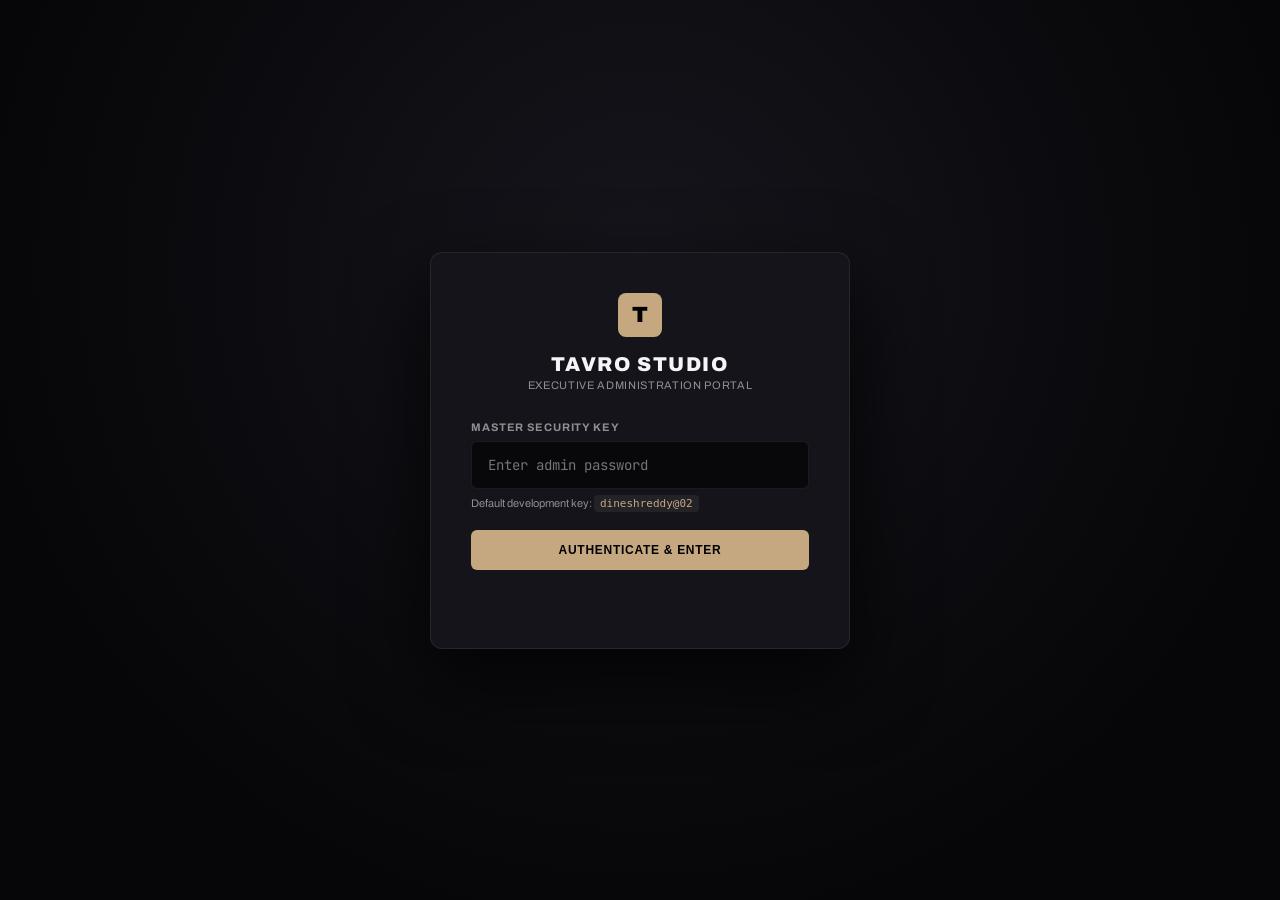
==== admin.html @ dbeb5ce6 "feat: transform Freefall into TAVRO STUDIO official agency website, admin platform, and Hostinger de" ====
<!doctype html>
<html lang="en">

<head>
  <meta charset="utf-8">
  <meta name="viewport" content="width=device-width, initial-scale=1">
  <title>TAVRO STUDIO — Admin Control Portal</title>
  <link rel="icon" type="image/svg+xml"
    href="data:image/svg+xml,<svg xmlns='http://www.w3.org/2000/svg' viewBox='0 0 32 32'><rect width='32' height='32' rx='6' fill='%23060608'/><path d='M8 9h16v3.5h-6.2v11h-3.6v-11H8V9z' fill='%23c5a880'/></svg>">
  <link rel="preconnect" href="https://fonts.googleapis.com">
  <link rel="preconnect" href="https://fonts.gstatic.com" crossorigin>
  <link
    href="https://fonts.googleapis.com/css2?family=Archivo:wght@400;600;700;850&family=JetBrains+Mono:wght@400;500;600&display=swap"
    rel="stylesheet">
  <link rel="stylesheet" href="css/admin.css">
</head>

<body>

  <!-- Authentication Screen -->
  <div class="auth-wrapper" id="authWrapper">
    <div class="auth-card">
      <div class="auth-header">
        <div class="brand-monogram">T</div>
        <h1 class="brand-title">TAVRO STUDIO</h1>
        <span class="brand-sub">Executive Administration Portal</span>
      </div>

      <form class="auth-form" id="loginForm">
        <div class="field-group">
          <label for="adminPassword">Master Security Key</label>
          <input type="password" id="adminPassword" placeholder="Enter admin password" required
            autocomplete="current-password">
          <span class="auth-hint">Default development key: <code>dineshreddy@02</code></span>
        </div>
        <button type="submit" class="btn-primary" id="loginBtn">Authenticate &amp; Enter</button>
        <div class="auth-error" id="authError" role="alert"></div>
      </form>
    </div>
  </div>

  <!-- Main Admin Dashboard -->
  <div class="dashboard-wrapper" id="dashboardWrapper" style="display: none;">
    <!-- Sidebar -->
    <aside class="sidebar">
      <div class="sidebar-brand">
        <span class="logo">TAVRO STUDIO<sup>®</sup></span>
        <span class="tag">CONTROL PORTAL</span>
      </div>

      <nav class="sidebar-nav">
        <button class="nav-item active" data-tab="inquiries">
          <span class="icon">📨</span>
          <span>Client Inquiries</span>
          <span class="badge" id="inquiriesCount">0</span>
        </button>
        <button class="nav-item" data-tab="projects">
          <span class="icon">💼</span>
          <span>Project Portfolio</span>
          <span class="badge" id="projectsCount">0</span>
        </button>
        <button class="nav-item" data-tab="services">
          <span class="icon">⚙️</span>
          <span>Agency Capabilities</span>
        </button>
        <button class="nav-item" data-tab="deployment">
          <span class="icon">🚀</span>
          <span>Hostinger Deployment</span>
        </button>
      </nav>

      <div class="sidebar-footer">
        <a href="/" target="_blank" class="btn-site-link">View Public Website ↗</a>
        <button class="btn-logout" id="logoutBtn">Log Out</button>
      </div>
    </aside>

    <!-- Main Content Area -->
    <main class="main-content">

      <!-- Topbar -->
      <header class="topbar">
        <div class="topbar-title">
          <h2 id="currentTabTitle">Client Inquiries</h2>
          <span class="topbar-sub">Manage inbound business leads and project requests</span>
        </div>
        <div class="topbar-status">
          <span class="pulse-indicator"></span>
          <span class="status-text">Production Server Connected</span>
        </div>
      </header>

      <div class="content-body">

        <!-- ================= INQUIRIES TAB ================= -->
        <section class="tab-pane active" id="tab-inquiries">
          <div class="pane-header">
            <h3>Inbound Project Requests</h3>
            <p>Real-time inquiries submitted directly via the website contact form.</p>
          </div>

          <div class="table-responsive">
            <table class="data-table" id="inquiriesTable">
              <thead>
                <tr>
                  <th>Date / Time</th>
                  <th>Client Name</th>
                  <th>Business / Brand</th>
                  <th>Contact</th>
                  <th>Project Type</th>
                  <th>Pricing / Scope</th>
                  <th>Scope Summary</th>
                  <th>Actions</th>
                </tr>
              </thead>
              <tbody id="inquiriesTableBody">
                <tr>
                  <td colspan="8" class="text-center empty-state">No inquiries registered yet. Submissions from the
                    contact form will appear here.</td>
                </tr>
              </tbody>
            </table>
          </div>
        </section>

        <!-- ================= PROJECTS TAB ================= -->
        <section class="tab-pane" id="tab-projects">
          <div class="pane-header flex-between">
            <div>
              <h3>Portfolio Showcase Management</h3>
              <p>Update live client URLs, manage categories, and add new flagship cases.</p>
            </div>
            <button class="btn-primary btn-sm" id="btnOpenNewProject">＋ Add New Project</button>
          </div>

          <div class="projects-grid" id="projectsList">
            <!-- Dynamically populated -->
          </div>

          <!-- Add / Edit Project Modal -->
          <div class="admin-modal" id="projectModal" style="display: none;">
            <div class="modal-box">
              <div class="modal-box-header">
                <h4 id="projectModalTitle">Add Project</h4>
                <button class="modal-close-x" id="btnCloseProjectModal">×</button>
              </div>
              <form id="projectForm" class="modal-form">
                <input type="hidden" id="projId">
                <div class="form-row">
                  <div class="field">
                    <label for="projName">Client / Project Name</label>
                    <input type="text" id="projName" required placeholder="e.g. Dazzlinglooks">
                  </div>
                  <div class="field">
                    <label for="projCategory">Category</label>
                    <input type="text" id="projCategory" required placeholder="e.g. Beauty E-commerce">
                  </div>
                </div>

                <div class="form-row">
                  <div class="field">
                    <label for="projLiveUrl">Live Website URL</label>
                    <input type="url" id="projLiveUrl" placeholder="https://www.dazzlinglooks.in/">
                  </div>
                  <div class="field">
                    <label for="projStatus">Project Status</label>
                    <select id="projStatus">
                      <option value="Live">Live</option>
                      <option value="Pending Client Launch">Pending Client Launch</option>
                      <option value="Under Development">Under Development</option>
                    </select>
                  </div>
                </div>

                <div class="field">
                  <label for="projTagline">Tagline</label>
                  <input type="text" id="projTagline" placeholder="e.g. High-Conversion Luxury Beauty Flagship">
                </div>

                <div class="field">
                  <label for="projDesc">Description</label>
                  <textarea id="projDesc" rows="3" required
                    placeholder="Brief description of the platform..."></textarea>
                </div>

                <div class="field">
                  <label for="projTech">Technologies (comma separated)</label>
                  <input type="text" id="projTech" placeholder="Shopify Plus, Next.js, Tailwind CSS, WebGL">
                </div>

                <div class="modal-actions">
                  <button type="button" class="btn-ghost" id="btnCancelProject">Cancel</button>
                  <button type="submit" class="btn-primary">Save Project</button>
                </div>
              </form>
            </div>
          </div>
        </section>

        <!-- ================= SERVICES TAB ================= -->
        <section class="tab-pane" id="tab-services">
          <div class="pane-header">
            <h3>Agency Service Offerings</h3>
            <p>8 core capabilities delivered to enterprise and growing brand clients.</p>
          </div>

          <div class="services-admin-grid" id="servicesList">
            <!-- Dynamically populated from data/services.json -->
          </div>
        </section>

        <!-- ================= HOSTINGER DEPLOYMENT TAB ================= -->
        <section class="tab-pane" id="tab-deployment">
          <div class="pane-header">
            <h3>Hostinger Production Deployment Guide</h3>
            <p>Instructions for deploying TAVRO Studio to Hostinger and configuring <code>tavrostudio.in</code>.</p>
          </div>

          <div class="deployment-card">
            <h4>Deployment Architecture</h4>
            <p>TAVRO Studio is built with native Node.js (zero external dependencies) and standard modern frontend
              assets. It can be hosted on:</p>
            <ul class="dep-list">
              <li><strong>Hostinger Cloud / VPS Hosting</strong> (Recommended for maximum speed, Node.js daemon support,
                and automated Git hooks).</li>
              <li><strong>Hostinger Web Hosting (with Node.js selector)</strong> via cPanel / hPanel.</li>
            </ul>

            <h4 style="margin-top: 24px;">Quick Deployment Steps</h4>
            <ol class="dep-steps">
              <li><strong>Upload Project Files:</strong> Upload the <code>freefall-portfolio-code-main</code> folder to
                your Hostinger server public root or app directory via Git or File Manager.</li>
              <li><strong>Configure Node.js Application in hPanel:</strong>
                <ul>
                  <li>Application Root: <code>public_html</code> (or custom path)</li>
                  <li>Application Startup File: <code>server.js</code></li>
                  <li>Node.js Version: <code>18.x</code> or <code>20.x</code> or <code>22.x</code></li>
                </ul>
              </li>
              <li><strong>Environment Variables (Optional):</strong>
                <ul>
                  <li><code>PORT</code>: Assigned automatically by Hostinger, defaults to 8000.</li>
                  <li><code>ADMIN_PASSWORD</code>: Your custom secure master password for this admin panel.</li>
                </ul>
              </li>
              <li><strong>Map Custom Domain (<code>tavrostudio.in</code>):</strong> Once purchased, assign the domain to
                this website in Hostinger DNS and enable Free Let's Encrypt SSL.</li>
            </ol>
          </div>
        </section>

      </div>
    </main>
  </div>

  <script src="js/admin.js"></script>
</body>

</html>
---- css/admin.css ----
/* =========================================================
   TAVRO STUDIO — ADMIN CONTROL PORTAL STYLES
   ========================================================= */

:root {
  --void: #060608;
  --surface: #0e0e12;
  --surface-card: #14141a;
  --surface-hover: #1c1c24;
  --border: rgba(255, 255, 255, 0.08);
  --border-active: rgba(255, 255, 255, 0.2);
  --accent-gold: #c5a880;
  --accent-gold-bg: rgba(197, 168, 128, 0.12);
  --bone: #f5f5f7;
  --ash: #8e8e93;
  --green: #27c93f;
  --red: #ff5f56;
  --font-sans: "Archivo", -apple-system, sans-serif;
  --font-mono: "JetBrains Mono", monospace;
}

*, *::before, *::after { box-sizing: border-box; margin: 0; padding: 0; }
body {
  background: var(--void);
  color: var(--bone);
  font-family: var(--font-sans);
  min-height: 100vh;
  -webkit-font-smoothing: antialiased;
}

/* Auth Screen */
.auth-wrapper {
  display: flex;
  align-items: center;
  justify-content: center;
  min-height: 100vh;
  padding: 24px;
  background: radial-gradient(circle at 50% 30%, #15151c 0%, #060608 75%);
}

.auth-card {
  width: min(100%, 420px);
  background: var(--surface-card);
  border: 1px solid var(--border);
  border-radius: 12px;
  padding: 40px;
  box-shadow: 0 30px 80px rgba(0,0,0,0.8);
}

.auth-header {
  text-align: center;
  margin-bottom: 30px;
}
.brand-monogram {
  width: 44px; height: 44px;
  border-radius: 8px;
  background: var(--accent-gold);
  color: #000;
  font-size: 22px;
  font-weight: 900;
  display: grid; place-items: center;
  margin: 0 auto 16px;
}
.brand-title { font-size: 20px; font-weight: 850; letter-spacing: .08em; }
.brand-sub { font-size: 11px; color: var(--ash); letter-spacing: .06em; text-transform: uppercase; margin-top: 4px; display: block; }

.auth-form { display: flex; flex-direction: column; gap: 20px; }
.field-group { display: flex; flex-direction: column; gap: 8px; }
.field-group label { font-size: 11px; font-weight: 700; text-transform: uppercase; color: var(--ash); letter-spacing: .08em; }
.field-group input {
  padding: 14px 16px;
  background: #08080b;
  border: 1px solid var(--border);
  border-radius: 6px;
  color: #fff;
  font-family: var(--font-mono);
  font-size: 14px;
  outline: none;
  transition: border-color .3s;
}
.field-group input:focus { border-color: var(--accent-gold); box-shadow: 0 0 12px var(--accent-gold-bg); }
.auth-hint { font-size: 11px; color: var(--ash); }
.auth-hint code { color: var(--accent-gold); background: rgba(255,255,255,0.06); padding: 2px 6px; border-radius: 4px; }
.auth-error { font-size: 12px; color: var(--red); font-family: var(--font-mono); min-height: 18px; text-align: center; }

.btn-primary {
  padding: 13px 22px;
  background: var(--accent-gold);
  color: #000;
  font-weight: 700;
  font-size: 12px;
  letter-spacing: .06em;
  text-transform: uppercase;
  border: 0;
  border-radius: 6px;
  cursor: pointer;
  transition: all .25s;
}
.btn-primary:hover { background: #d8bc94; transform: translateY(-1px); }
.btn-sm { padding: 8px 16px; font-size: 11px; }

/* Dashboard Layout */
.dashboard-wrapper {
  display: grid;
  grid-template-columns: 260px 1fr;
  min-height: 100vh;
}

/* Sidebar */
.sidebar {
  background: var(--surface);
  border-right: 1px solid var(--border);
  display: flex;
  flex-direction: column;
  padding: 24px 16px;
}
.sidebar-brand {
  padding-bottom: 24px;
  border-bottom: 1px solid var(--border);
  margin-bottom: 24px;
}
.sidebar-brand .logo { font-size: 16px; font-weight: 850; letter-spacing: .08em; display: block; }
.sidebar-brand .tag { font-size: 9px; font-family: var(--font-mono); color: var(--accent-gold); letter-spacing: .12em; margin-top: 4px; display: block; }

.sidebar-nav { display: flex; flex-direction: column; gap: 6px; flex: 1; }
.nav-item {
  display: flex;
  align-items: center;
  gap: 12px;
  padding: 12px 14px;
  border-radius: 6px;
  font-size: 13px;
  font-weight: 600;
  color: var(--ash);
  background: transparent;
  border: 0;
  cursor: pointer;
  transition: all .2s;
  text-align: left;
  width: 100%;
}
.nav-item .icon { font-size: 14px; }
.nav-item .badge {
  margin-left: auto;
  font-size: 10px;
  font-family: var(--font-mono);
  background: rgba(255,255,255,0.08);
  padding: 2px 7px;
  border-radius: 999px;
  color: var(--bone);
}
.nav-item:hover { color: #fff; background: var(--surface-hover); }
.nav-item.active { color: #000; background: var(--accent-gold); }
.nav-item.active .badge { background: #000; color: #fff; }

.sidebar-footer {
  border-top: 1px solid var(--border);
  padding-top: 20px;
  display: flex;
  flex-direction: column;
  gap: 10px;
}
.btn-site-link { font-size: 12px; color: var(--ash); text-decoration: none; padding: 8px; border-radius: 4px; transition: color .2s; }
.btn-site-link:hover { color: var(--accent-gold); }
.btn-logout { font-size: 12px; color: var(--red); background: none; border: 0; cursor: pointer; text-align: left; padding: 8px; }

/* Main Content */
.main-content {
  display: flex;
  flex-direction: column;
  background: var(--void);
}
.topbar {
  display: flex;
  justify-content: space-between;
  align-items: center;
  padding: 24px 36px;
  border-bottom: 1px solid var(--border);
  background: var(--surface);
}
.topbar-title h2 { font-size: 22px; font-weight: 850; }
.topbar-sub { font-size: 12px; color: var(--ash); margin-top: 2px; }
.topbar-status { display: flex; align-items: center; gap: 8px; font-size: 12px; font-family: var(--font-mono); color: var(--green); }
.pulse-indicator { width: 8px; height: 8px; border-radius: 50%; background: var(--green); box-shadow: 0 0 8px var(--green); }

.content-body { padding: 36px; }
.tab-pane { display: none; }
.tab-pane.active { display: block; }

.pane-header { margin-bottom: 24px; }
.pane-header h3 { font-size: 18px; font-weight: 750; }
.pane-header p { font-size: 13px; color: var(--ash); margin-top: 4px; }
.flex-between { display: flex; justify-content: space-between; align-items: flex-end; }

/* Tables */
.table-responsive {
  background: var(--surface-card);
  border: 1px solid var(--border);
  border-radius: 8px;
  overflow: hidden;
}
.data-table {
  width: 100%;
  border-collapse: collapse;
  text-align: left;
  font-size: 13px;
}
.data-table th {
  padding: 14px 18px;
  font-size: 11px;
  font-weight: 700;
  text-transform: uppercase;
  letter-spacing: .06em;
  color: var(--ash);
  background: #111116;
  border-bottom: 1px solid var(--border);
}
.data-table td {
  padding: 16px 18px;
  border-bottom: 1px solid var(--border);
  vertical-align: middle;
}
.data-table tr:last-child td { border-bottom: 0; }
.data-table tr:hover td { background: var(--surface-hover); }
.text-center { text-align: center; }
.empty-state { padding: 40px !important; color: var(--ash); }

.inq-client-name { font-weight: 700; color: #fff; }
.inq-brand { font-size: 11px; color: var(--ash); }
.inq-contact a { display: block; font-size: 12px; color: var(--bone); text-decoration: none; }
.inq-contact a:hover { color: var(--accent-gold); }
.inq-wa { color: #25d366 !important; font-size: 11px; font-family: var(--font-mono); }
.inq-badge { display: inline-block; padding: 3px 8px; border-radius: 4px; font-size: 11px; font-family: var(--font-mono); background: var(--accent-gold-bg); color: var(--accent-gold); }
.inq-budget { font-family: var(--font-mono); font-size: 11px; color: var(--bone); }
.inq-desc { max-width: 280px; white-space: nowrap; overflow: hidden; text-overflow: ellipsis; color: var(--ash); font-size: 12px; }
.btn-delete-row { background: none; border: 0; color: var(--red); cursor: pointer; font-size: 11px; font-weight: 700; }
.btn-delete-row:hover { text-decoration: underline; }

/* Projects Grid */
.projects-grid {
  display: grid;
  grid-template-columns: repeat(auto-fill, minmax(340px, 1fr));
  gap: 20px;
}
.project-card {
  background: var(--surface-card);
  border: 1px solid var(--border);
  border-radius: 8px;
  padding: 24px;
  display: flex;
  flex-direction: column;
  justify-content: space-between;
  gap: 16px;
}
.p-header { display: flex; justify-content: space-between; align-items: flex-start; }
.p-title { font-size: 18px; font-weight: 800; color: #fff; }
.p-cat { font-size: 11px; color: var(--accent-gold); font-family: var(--font-mono); }
.p-status { font-size: 10px; padding: 2px 8px; border-radius: 999px; font-family: var(--font-mono); }
.p-status.Live { background: rgba(39, 201, 63, 0.2); color: var(--green); }
.p-status.Pending { background: rgba(255, 189, 46, 0.2); color: #ffbd2e; }

.p-desc { font-size: 13px; color: var(--ash); line-height: 1.4; }
.p-url { font-family: var(--font-mono); font-size: 11px; color: var(--ash); overflow: hidden; text-overflow: ellipsis; white-space: nowrap; }
.p-url a { color: var(--accent-gold); text-decoration: none; }
.p-footer { display: flex; justify-content: space-between; align-items: center; border-top: 1px solid var(--border); padding-top: 14px; }
.btn-edit-proj { background: none; border: 0; color: var(--bone); cursor: pointer; font-size: 12px; font-weight: 700; }
.btn-edit-proj:hover { color: var(--accent-gold); }

/* Modal */
.admin-modal {
  position: fixed;
  inset: 0;
  background: rgba(0,0,0,0.85);
  display: grid;
  place-items: center;
  z-index: 500;
  padding: 20px;
}
.modal-box {
  background: var(--surface-card);
  border: 1px solid var(--border-active);
  border-radius: 10px;
  width: min(100%, 540px);
  padding: 30px;
}
.modal-box-header { display: flex; justify-content: space-between; align-items: center; margin-bottom: 20px; }
.modal-box-header h4 { font-size: 18px; font-weight: 750; }
.modal-close-x { font-size: 24px; color: var(--ash); background: none; border: 0; cursor: pointer; }
.modal-form { display: flex; flex-direction: column; gap: 16px; }
.form-row { display: grid; grid-template-columns: 1fr 1fr; gap: 16px; }
.field { display: flex; flex-direction: column; gap: 6px; }
.field label { font-size: 11px; font-weight: 700; text-transform: uppercase; color: var(--ash); letter-spacing: .06em; }
.field input, .field select, .field textarea {
  padding: 10px 14px;
  background: #08080b;
  border: 1px solid var(--border);
  border-radius: 5px;
  color: #fff;
  font-family: var(--font-sans);
  font-size: 13px;
  outline: none;
}
.field input:focus, .field select:focus, .field textarea:focus { border-color: var(--accent-gold); }
.modal-actions { display: flex; justify-content: flex-end; gap: 12px; margin-top: 10px; }
.btn-ghost { padding: 10px 18px; background: none; border: 1px solid var(--border); color: var(--bone); border-radius: 6px; cursor: pointer; font-size: 12px; }

/* Services Grid */
.services-admin-grid {
  display: grid;
  grid-template-columns: repeat(auto-fill, minmax(300px, 1fr));
  gap: 16px;
}
.service-admin-card {
  background: var(--surface-card);
  border: 1px solid var(--border);
  border-radius: 8px;
  padding: 20px;
}
.s-num { font-size: 11px; font-family: var(--font-mono); color: var(--accent-gold); }
.s-name { font-size: 16px; font-weight: 750; margin: 4px 0 8px; color: #fff; }
.s-desc { font-size: 12px; color: var(--ash); line-height: 1.4; margin-bottom: 12px; }
.s-deliv { list-style: none; display: flex; flex-direction: column; gap: 4px; font-size: 11px; color: #a1a1aa; font-family: var(--font-mono); }
.s-deliv li::before { content: "• "; color: var(--accent-gold); }

/* Deployment card */
.deployment-card {
  background: var(--surface-card);
  border: 1px solid var(--border);
  border-radius: 8px;
  padding: 30px;
}
.deployment-card h4 { font-size: 16px; font-weight: 750; color: #fff; margin-bottom: 10px; }
.deployment-card p { font-size: 14px; color: var(--ash); line-height: 1.5; margin-bottom: 16px; }
.dep-list { list-style: disc; margin-left: 20px; color: var(--ash); font-size: 13px; line-height: 1.6; }
.dep-steps { margin-left: 20px; color: var(--ash); font-size: 13px; line-height: 1.6; }
.dep-steps li { margin-bottom: 12px; }
.dep-steps code, .dep-list code { color: var(--accent-gold); background: rgba(255,255,255,0.06); padding: 2px 6px; border-radius: 4px; font-family: var(--font-mono); }
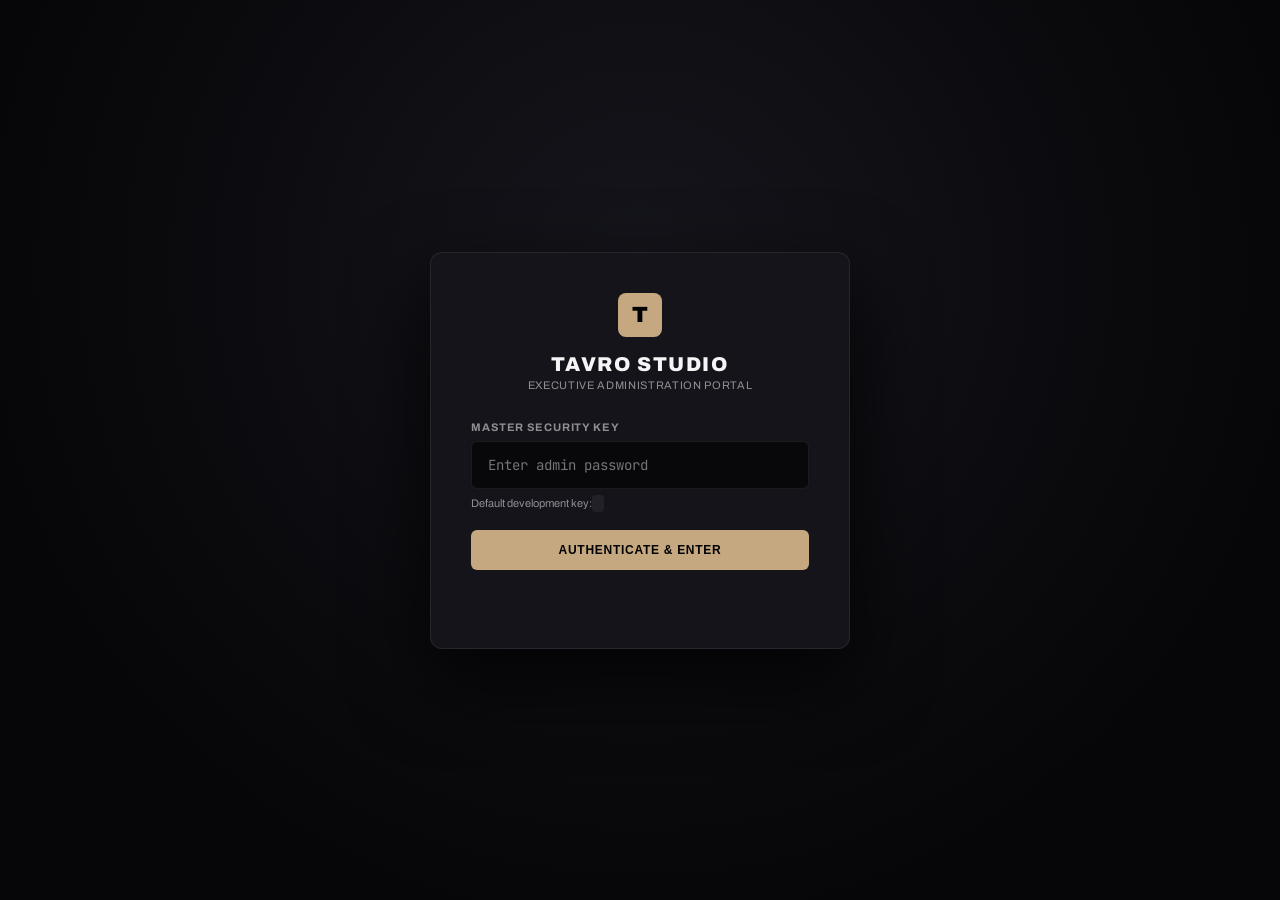
==== commit 2f441dad: "docs: update README and sanitize admin portal auth hint" ====
--- a/admin.html
+++ b/admin.html
@@ -31,7 +31,7 @@
           <label for="adminPassword">Master Security Key</label>
           <input type="password" id="adminPassword" placeholder="Enter admin password" required
             autocomplete="current-password">
-          <span class="auth-hint">Default development key: <code>dineshreddy@02</code></span>
+          <span class="auth-hint">Default development key: <code></code></span>
         </div>
         <button type="submit" class="btn-primary" id="loginBtn">Authenticate &amp; Enter</button>
         <div class="auth-error" id="authError" role="alert"></div>
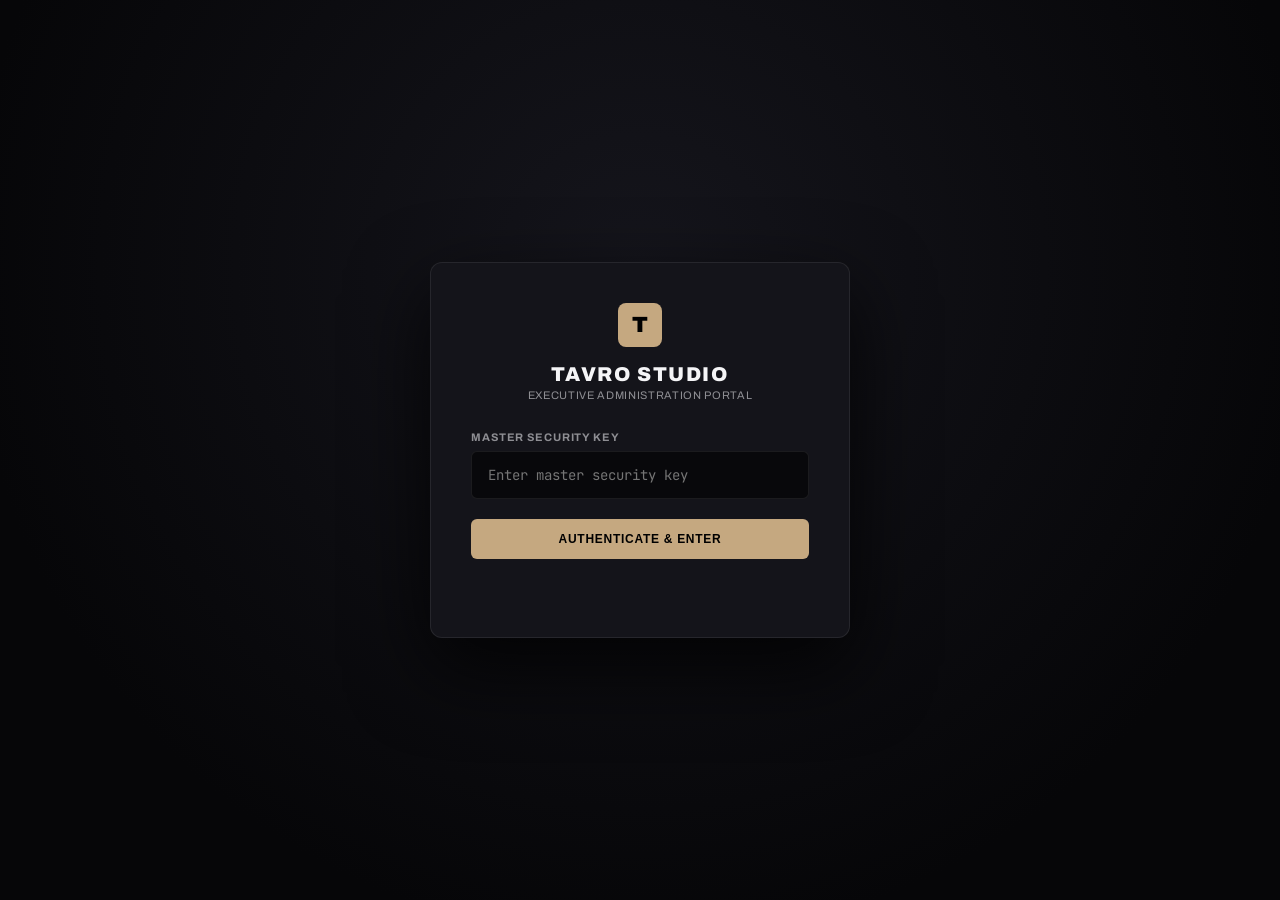
==== commit 1fbb8fe7: "feat: isolate admin page with private URLs and remove public link from website" ====
--- a/admin.html
+++ b/admin.html
@@ -29,9 +29,8 @@
       <form class="auth-form" id="loginForm">
         <div class="field-group">
           <label for="adminPassword">Master Security Key</label>
-          <input type="password" id="adminPassword" placeholder="Enter admin password" required
+          <input type="password" id="adminPassword" placeholder="Enter master security key" required
             autocomplete="current-password">
-          <span class="auth-hint">Default development key: <code></code></span>
         </div>
         <button type="submit" class="btn-primary" id="loginBtn">Authenticate &amp; Enter</button>
         <div class="auth-error" id="authError" role="alert"></div>
